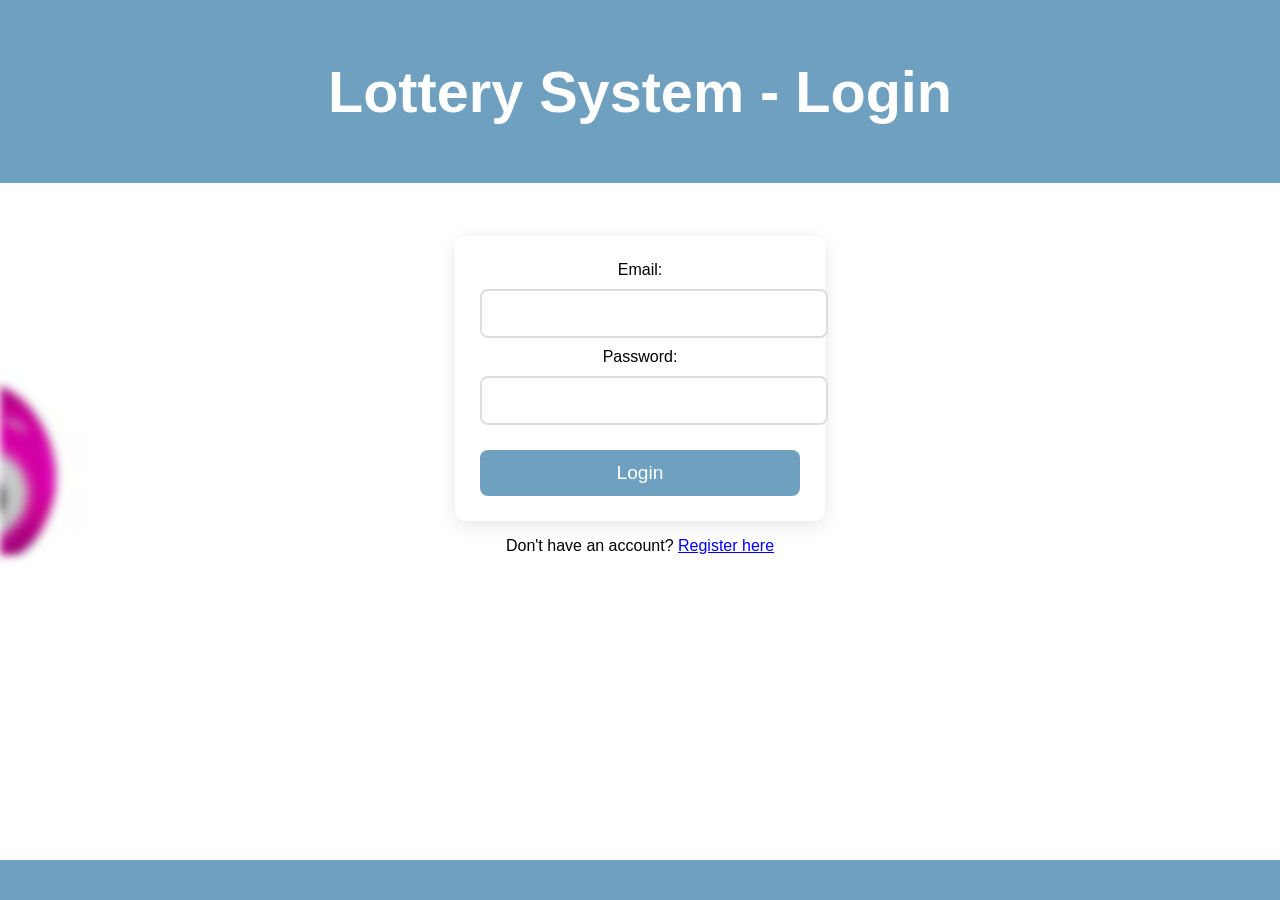
==== index.html @ 1b4aa13b "Complete" ====
<!DOCTYPE html>
<html lang="en">
<head>
    <meta charset="UTF-8">
    <meta name="viewport" content="width=device-width, initial-scale=1.0">
    <title>Lottery System</title>
    <link rel="stylesheet" href="styles.css">
</head>
<body>
    <header>
        <h1>Welcome to Zim Lotto</h1>
    </header>
    
    <main>
        <p>Select your lucky numbers and win big!</p>
        <a href="play.html" class="btn">Play Now</a>
        <script>
            document.addEventListener("DOMContentLoaded", function () {
                const user = localStorage.getItem("user");
                if (!user) {
                    alert("You must log in first!");
                    window.location.href = "login.html";
                }
            });
        </script>
    </main>

    <footer>
        <p>&copy; 2025 Zim Lotto</p>
    </footer>
</body>
</html>
---- styles.css ----
/* Global Styles */
body {
    font-family: 'Segoe UI', Tahoma, Geneva, Verdana, sans-serif;
    text-align: center;
    margin: 0;
    padding: 0;
    position: relative;
}

body::before {
    content: '';
    position: absolute;
    top: 0;
    left: 0;
    width: 100%;
    height: 100%;
    background-image: url('images/w2.png'); /* Set your background image here */
    background-size: cover; /* Ensure the background image covers the entire page */
    background-position: center center; /* Center the image */
    background-attachment: fixed; /* Keep the background fixed when scrolling */
    filter: blur(4px); /* Apply the blur effect */
    z-index: -1; /* Ensure it's behind the content */
}

/* Header */
header {
    background-color: rgba(76, 137, 175, 0.8); /* Semi-transparent green background for header */
    color: white;
    padding: 20px;
    font-size: 1.8em;
    border-bottom: 3px solid #fff;
}

/* Main Content */
main {
    margin-top: 50px;
}

/* Buttons */
.btn {
    display: inline-block;
    background-color: rgba(76, 137, 175, 0.8); /* Soft coral button color */
    color: white;
    padding: 12px 24px;
    text-decoration: none;
    font-size: 1.2em;
    border-radius: 8px;
    margin-top: 15px;
    transition: background-color 0.3s ease;
}

.btn:hover {
    background-color: #ff4f42; /* Darker coral on hover */
}

/* Style for the "Generate Winning Numbers" button */
#draw-btn {
    margin-top: 25px;
    background-color:rgba(76, 137, 175, 0.8); /* Green for winning numbers button */
}

#draw-btn:hover {
    background-color: rgba(76, 137, 175, 0.8); /* Slightly darker green on hover */
}

/* Lottery Input Fields */
.numbers input {
    width: 55px;
    padding: 8px;
    margin: 8px;
    text-align: center;
    font-size: 1.1em;
    border-radius: 5px;
    border: 2px solid #ddd;
    transition: border-color 0.3s ease;
}

.numbers input:focus {
    border-color:rgba(76, 137, 175, 0.8); /* Green focus state */
}

/* Footer */
footer {
    position: fixed;
    bottom: 0;
    width: 100%;
    background-color:rgba(76, 137, 175, 0.8);
    color: white;
    padding: 12px 0;
}

/* Form Styles */
form {
    width: 320px;
    margin: auto;
    padding: 25px;
    background: rgba(255, 255, 255, 0.85); /* White background with slight transparency */
    border-radius: 10px;
    box-shadow: 0px 4px 20px rgba(0, 0, 0, 0.1);
    transition: transform 0.3s ease-in-out;
}

form:hover {
    transform: scale(1.02);
}

/* Input Fields and Buttons in Forms */
input {
    width: 100%;
    padding: 12px;
    margin: 10px 0;
    border: 2px solid #ddd;
    border-radius: 8px;
    font-size: 1.1em;
    transition: border-color 0.3s ease;
}

input:focus {
    border-color:rgba(76, 137, 175, 0.8);
}

button {
    width: 100%;
    padding: 12px;
    background: #007bff;
    color: white;
    border: none;
    border-radius: 8px;
    cursor: pointer;
    font-size: 1.1em;
    transition: background-color 0.3s ease;
}

button:hover {
    background: #0056b3;
}

/* Result Box */
#result {
    font-size: 1.2em;
    margin-top: 25px;
    padding: 15px;
    background: rgba(255, 255, 255, 0.85); /* Slightly transparent white */
    border-radius: 8px;
    box-shadow: 0px 0px 15px rgba(0, 0, 0, 0.1);
    color: #333;
}

.date {
    text-align: center;
}
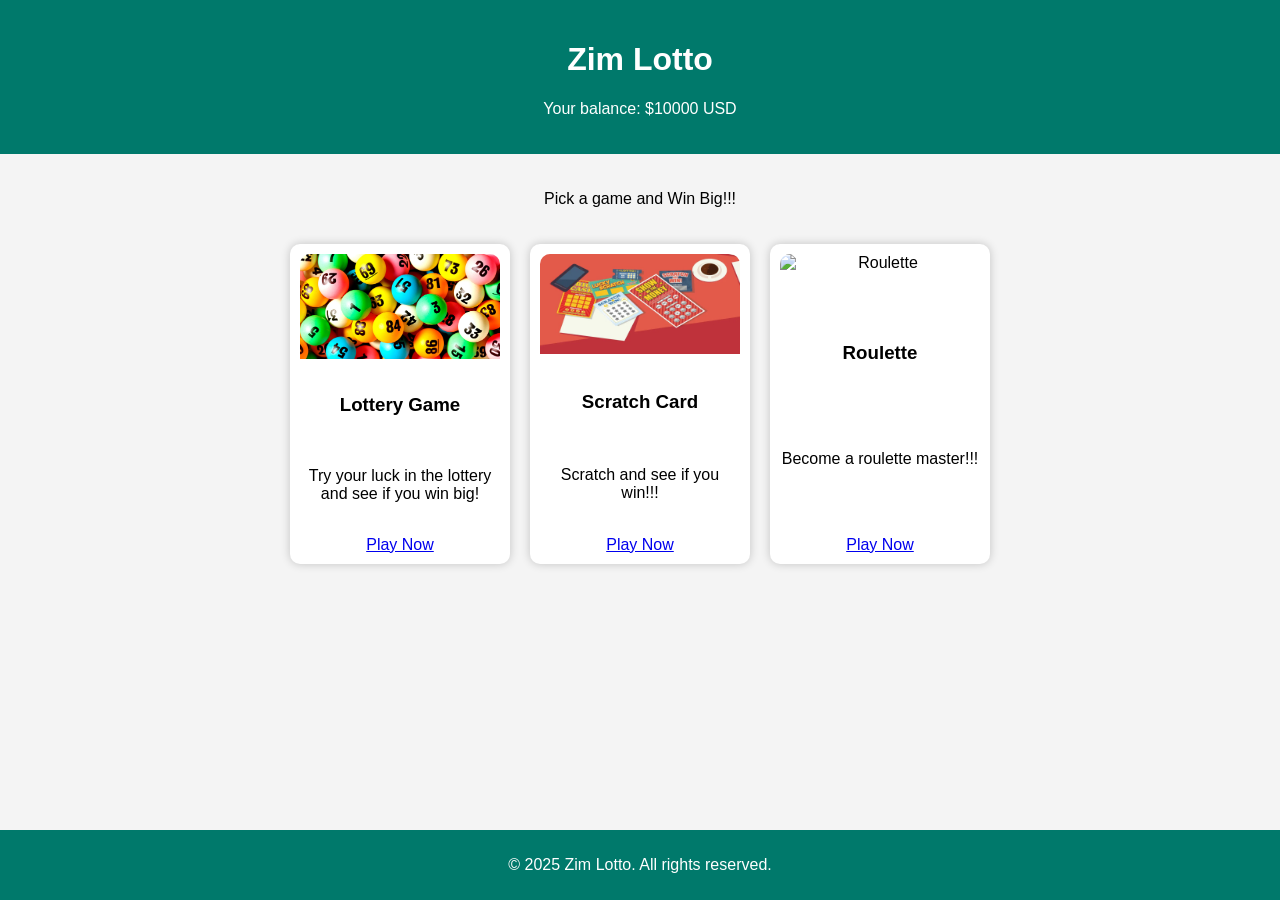
==== commit 9c05e982: "update ui" ====
--- a/index.html
+++ b/index.html
@@ -4,30 +4,42 @@
     <meta charset="UTF-8">
     <meta name="viewport" content="width=device-width, initial-scale=1.0">
     <title>Lottery System</title>
-    <link rel="stylesheet" href="styles.css">
+    <link rel="stylesheet" href="index.css">
 </head>
 <body>
     <header>
-        <h1>Welcome to Zim Lotto</h1>
+        <h1>Zim Lotto</h1>
+        <p id="user-balance"></p> <!-- Balance will be displayed here -->
     </header>
+    <script src="balance.js"></script> <!-- Link the balance script -->
+    
     
     <main>
-        <p>Select your lucky numbers and win big!</p>
-        <a href="play.html" class="btn">Play Now</a>
-        <script>
-            document.addEventListener("DOMContentLoaded", function () {
-                const user = localStorage.getItem("user");
-                if (!user) {
-                    alert("You must log in first!");
-                    window.location.href = "login.html";
-                }
-            });
-        </script>
+        <p>Pick a game and Win Big!!!</p>
+        <div class="game-container">
+            <div class="game-card">
+                <img src="images/lottoballs.jpg" alt="Lottery Game" class="game-thumbnail">
+                <h3>Lottery Game</h3>
+                <p>Try your luck in the lottery and see if you win big!</p>
+                <a href="play.html" class="btn">Play Now</a>
+            </div>
+            <div class="game-card">
+                <img src="images/scratch 2.jpg" alt="Scratch Card" class="game-thumbnail">
+                <h3>Scratch Card</h3>
+                <p>Scratch and see if you win!!!</p>
+                <a href="game2.html" class="btn">Play Now</a>
+            </div>
+            <div class="game-card">
+                <img src="images/roulette.jpg" alt="Roulette" class="game-thumbnail">
+                <h3>Roulette</h3>
+                <p>Become a roulette master!!!</p>
+                <a href="game3.html" class="btn">Play Now</a>
+            </div>
+        </div>
     </main>
 
     <footer>
-        <p>&copy; 2025 Zim Lotto</p>
+        <p>&copy; 2025 Zim Lotto. All rights reserved.</p>
     </footer>
 </body>
 </html>
-
--- a/index.css
+++ b/index.css
@@ -0,0 +1,82 @@
+/* General Styling */  
+body {
+    font-family: Arial, sans-serif;
+    background-color: #f4f4f4;
+    margin: 0;
+    padding: 0;
+    display: flex;
+    flex-direction: column;
+    align-items: center;
+    min-height: 100vh; /* Ensures footer stays at the bottom */
+}
+
+/* Header Styling */
+header {
+    background: #00796b;
+    color: white;
+    width: 100%;
+    text-align: center;
+    padding: 20px 0;
+}
+
+/* Main Content Styling */
+main {
+    display: flex;
+    flex-direction: column;
+    align-items: center;
+    margin: 20px 0;
+    flex-grow: 1; /* Allows main content to grow and push footer down */
+}
+
+/* Game Options Styling */
+.game-container {
+    display: flex;
+    justify-content: center; /* Center the options */
+    gap: 20px; /* Space between options */
+    margin-top: 20px;
+}
+
+/* Game Card Styling */
+.game-card {
+    background: white;
+    border-radius: 10px;
+    box-shadow: 0px 0px 10px rgba(0, 0, 0, 0.2);
+    padding: 10px;
+    text-align: center;
+    width: 200px; /* Fixed width for consistency */
+    height: 300px; /* Fixed height for consistency */
+    display: flex;
+    flex-direction: column;
+    justify-content: space-between; /* Space elements evenly */
+    transition: transform 0.3s; /* Add transition for hover effect */
+}
+
+.game-card:hover {
+    transform: scale(1.05); /* Scale up on hover */
+}
+
+/* Game Thumbnail */
+.game-thumbnail {
+    width: 100%;
+    height: auto;
+    border-radius: 10px 10px 0 0; /* Rounded top corners */
+}
+
+/* Timer Styling */
+#timer {
+    font-size: 30px;
+    font-weight: bold;
+    text-align: center;
+    color: #ff0000; /* Red text only */
+    margin: 10px auto;
+}
+
+/* Footer Styling */
+footer {
+    background: #00796b;
+    color: white;
+    width: 100%;
+    text-align: center;
+    padding: 10px 0;
+    margin-top: auto; /* Keep footer at the bottom */
+}
